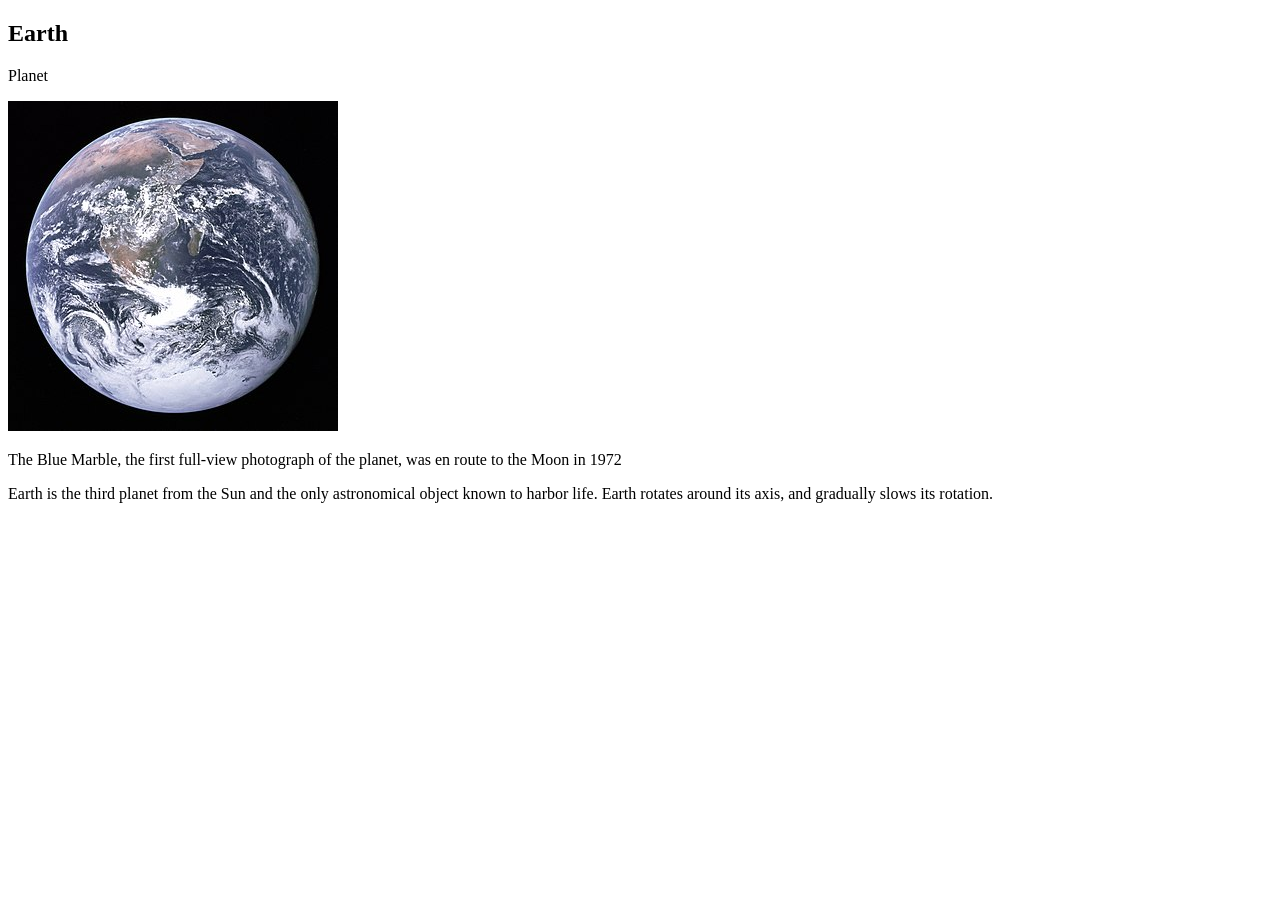
==== docs/earth.html @ 6d6d7c4f "add file" ====
<!DOCTYPE html>
<html lang="en">
<head>
    <meta charset="UTF-8">
    <meta name="viewport" content="width=device-width, initial-scale=1.0">
    <title>Earth</title>
    <link rel="stylesheet" href="./styles/earth.css">
</head>
<body>

    <header>
    </header>

    <main>
        <div class="header">
            <h2>Earth</h2>
            <p>Planet</p>
        </div>

        <div class="content">
            <div class="card">
                <img src="./Earth Resourses/Earth.jpg" alt="earth">
                <p>
                    The Blue Marble, the first full-view photograph of the planet,
                    was en route to the Moon in 1972
                </p>
            </div>

            <p>
                Earth is the third planet from the Sun and the only astronomical
                object known to harbor life. Earth rotates around its axis,
                and gradually slows its rotation.
            </p>
        </div>
    </main>

    <footer>
    </footer>

</body>
</html>
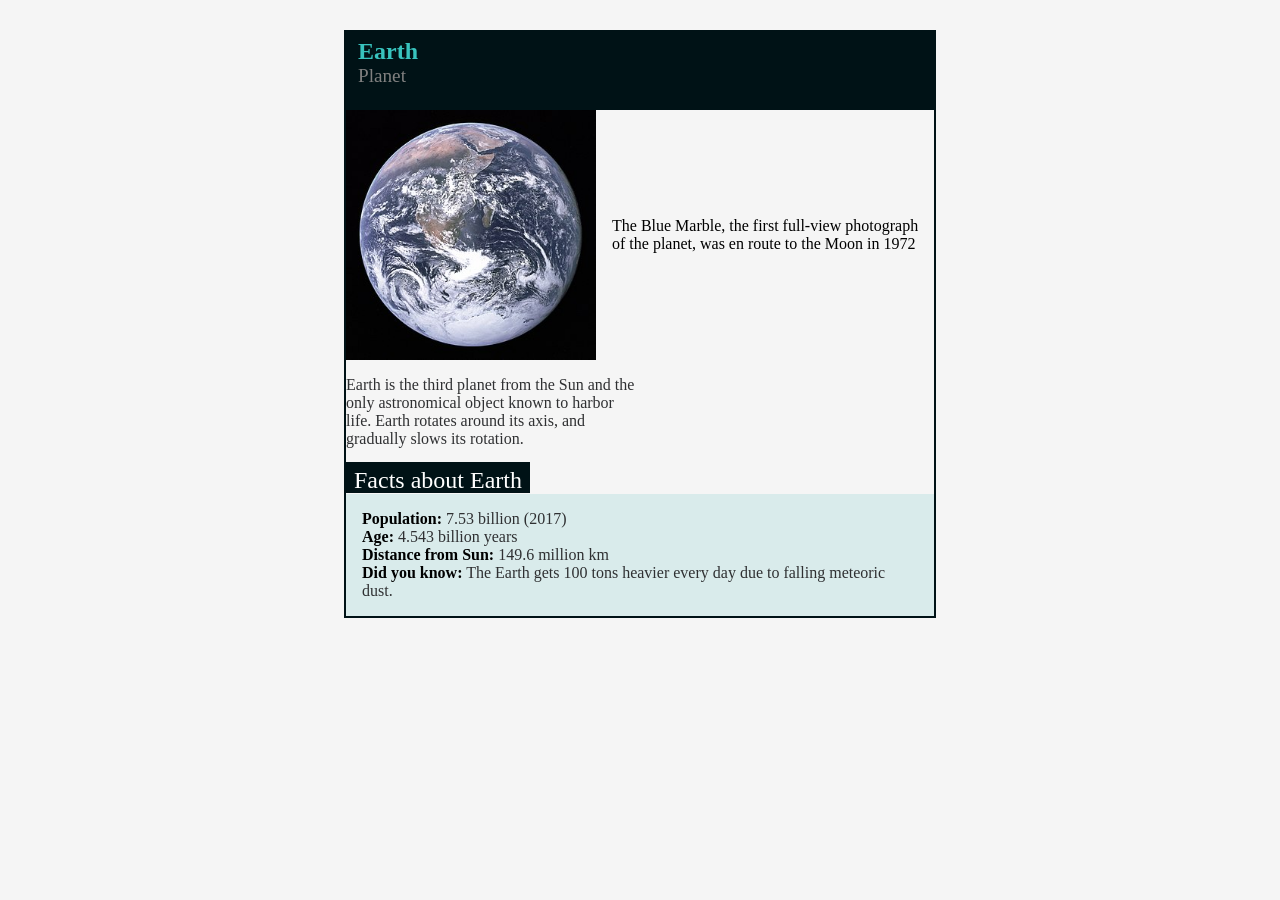
==== commit cc2bdb4c: "add" ====
--- a/docs/earth.html
+++ b/docs/earth.html
@@ -4,7 +4,7 @@
     <meta charset="UTF-8">
     <meta name="viewport" content="width=device-width, initial-scale=1.0">
     <title>Earth</title>
-    <link rel="stylesheet" href="./styles/earth.css">
+    <link rel="stylesheet" href="./earth.css">
 </head>
 <body>
 
@@ -32,6 +32,17 @@
                 and gradually slows its rotation.
             </p>
         </div>
+
+        <div class="bottom-title">
+            <p>Facts about Earth</p>
+        </div>
+    
+        <ul class="bottom">
+            <li><span class="bold">Population:</span> 7.53 billion (2017)</li>
+            <li><span class="bold">Age:</span> 4.543 billion years</li>
+            <li><span class="bold">Distance from Sun:</span> 149.6 million km</li>
+            <li><span class="bold">Did you know:</span> The Earth gets 100 tons heavier every day due to falling meteoric dust.</li>
+        </ul>
     </main>
 
     <footer>
--- a/docs/earth.css
+++ b/docs/earth.css
@@ -0,0 +1,92 @@
+* {
+    padding: 0;
+    margin: 0;
+    box-sizing: border-box;
+}
+
+main {
+    font-family: calibri;
+    max-width: 37rem;
+    max-height: 37rem;
+    min-height: 30rem;
+    border: 2px solid rgb(0, 18, 22);
+    margin: 3rem auto;
+}
+
+div.header {
+    background-color: rgb(0, 18, 22);
+    padding: 0.4rem 0.75rem;
+}
+
+div.header > h2 {
+    margin: 0;
+    color: rgb(56, 195, 190);
+}
+
+div.header > p {
+    color: white;
+}
+*{
+    margin:0;
+    padding:0;
+    box-sizing:border-box;
+}
+
+body{
+    font-family:Arial, Helvetica, sans-serif;
+    background:#f5f5f5;
+}
+
+main{
+    width:80%;
+    margin:30px auto;
+}
+
+
+
+div.header p{
+    color:gray;
+    font-size:1.2rem;
+    margin-bottom:1rem;
+}
+
+div.card{
+    display:flex;
+    align-items:center;
+    gap:1rem;
+}
+
+div.card img{
+    width:250px;
+}
+
+div.content > p{
+    width:50%;
+    color:rgb(47,48,50);
+    padding-top:1rem;
+}
+
+div.bottom-title{
+    margin-top:1.2rem;
+}
+
+div.bottom-title p{
+    display:inline;
+    background-color:rgb(0,18,22);
+    color:white;
+    padding:0.3rem 0.5rem;
+    font-size:1.5rem;
+    padding-bottom:0;
+}
+
+ul.bottom{
+    list-style:none;
+    background-color:rgb(217,235,235);
+    padding:1rem;
+    color:rgb(47,48,50);
+}
+
+span.bold{
+    font-weight:600;
+    color:black;
+}
